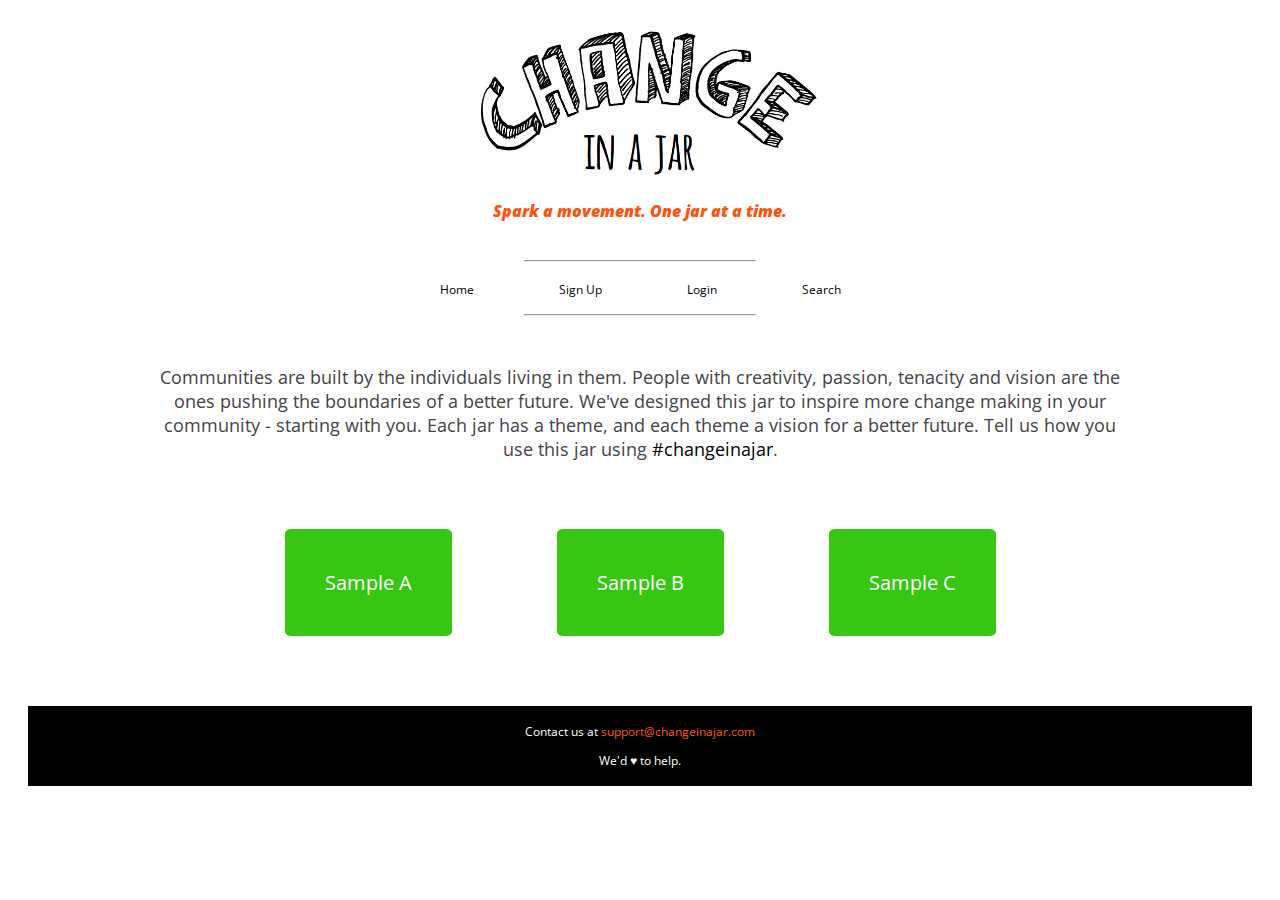
==== index.html @ 21897016 "Update to repo" ====
<!DOCTYPE html>
<html>
<head>
<title>Change in a Jar</title>
</head>
<link rel="stylesheet" type="text/css" href="main.css">
<link href='http://fonts.googleapis.com/css?family=Open+Sans' rel='stylesheet' type='text/css'>
<body>
	<div id="header">
		<img id= "logo" src="images/changeinajarlogo.png">
		<p id="slogan">Spark a movement. One jar at a time.</p>
	</div>
	<hr>
	<ul id="navbar">
		<li>Home</li>
		<li>Sign Up</li>
		<li>Login</li>
		<li>Search</li>
	</ul>
	<hr>
	<div id="statement">
		<p>Communities are built by the individuals living in them. People with creativity, passion, tenacity and vision are the ones pushing the boundaries of a better future. We've designed this jar to inspire more change making in your community - starting with you. Each jar has a theme, and each theme a vision for a better future. Tell us how you use this jar using <span class="hashtag">#changeinajar</span>.</p>
	</div>
	<ul id="footer">
		<li>Sample A</li>
		<li>Sample B</li>
		<li>Sample C</li>
	</ul>
	<div id="contact">
		<p>Contact us at <span class="email">support@changeinajar.com</span></p>
		<p>We'd &hearts; to help.</p>
	</div>

</body>

</html>
---- main.css ----
body {
	background: white;
	color: black;
	font-size: 22px;
	font-family: open sans;
	font-style: ;
	font-weight: ;
	text-decoration: ;
	text-transform: ;
}
#header {
	text-align: center;
}
#logo {
	height: 150px;
	width: 340px;	
	padding-top: 20px;
	padding-left:18px;
}
#slogan {
	font-size: 16px;
	font-style: italic;
	color: #FF530D;
	font-weight: 800;
	padding-bottom: 22px;
	
}

#navbar {
	text-align: center;
    padding: 0;
    margin: 0;
    font-size: 20px;
}

#navbar li {
	display: inline-block;
	padding: 5px 20px;
	margin: 0px 20px;
	border: 0px solid gray;
	border-radius: 5%;
	font-size: 12px;
	color: #000;
}

#top_section {
	text-align: center;
}

hr { 
    display: block;
    margin-left: auto;
    margin-right: auto;
	width: 230px;
}

#statement {
	color: #434345;
	font-size: 18px;
	font-weight: ;
	text-decoration: ;
	text-transform: ;
	text-align: center;
	padding: 20px 150px 0px 150px;
	margin: 0px;
}

.hashtag {
	color: #000;
}

#footer {
	list-style-type: none;
	text-align: center;
    padding: 0;
    margin: 0;
    font-size: 20px;
}

#footer li {
	display: inline-block;
	background: #35C711;
    color: #fff;
	padding: 40px;
	margin: 50px 50px 50px 50px;
	border-radius: 4%;
}

#contact {
	position: relative;
	margin: 20px;
	padding: 5px;
	font-size: 12px;
	text-align: center;
	font-style: bold;
	background: #000;
	color: #fff;
	opacity: 1;
}
.email {
	color:#FF530D;
}
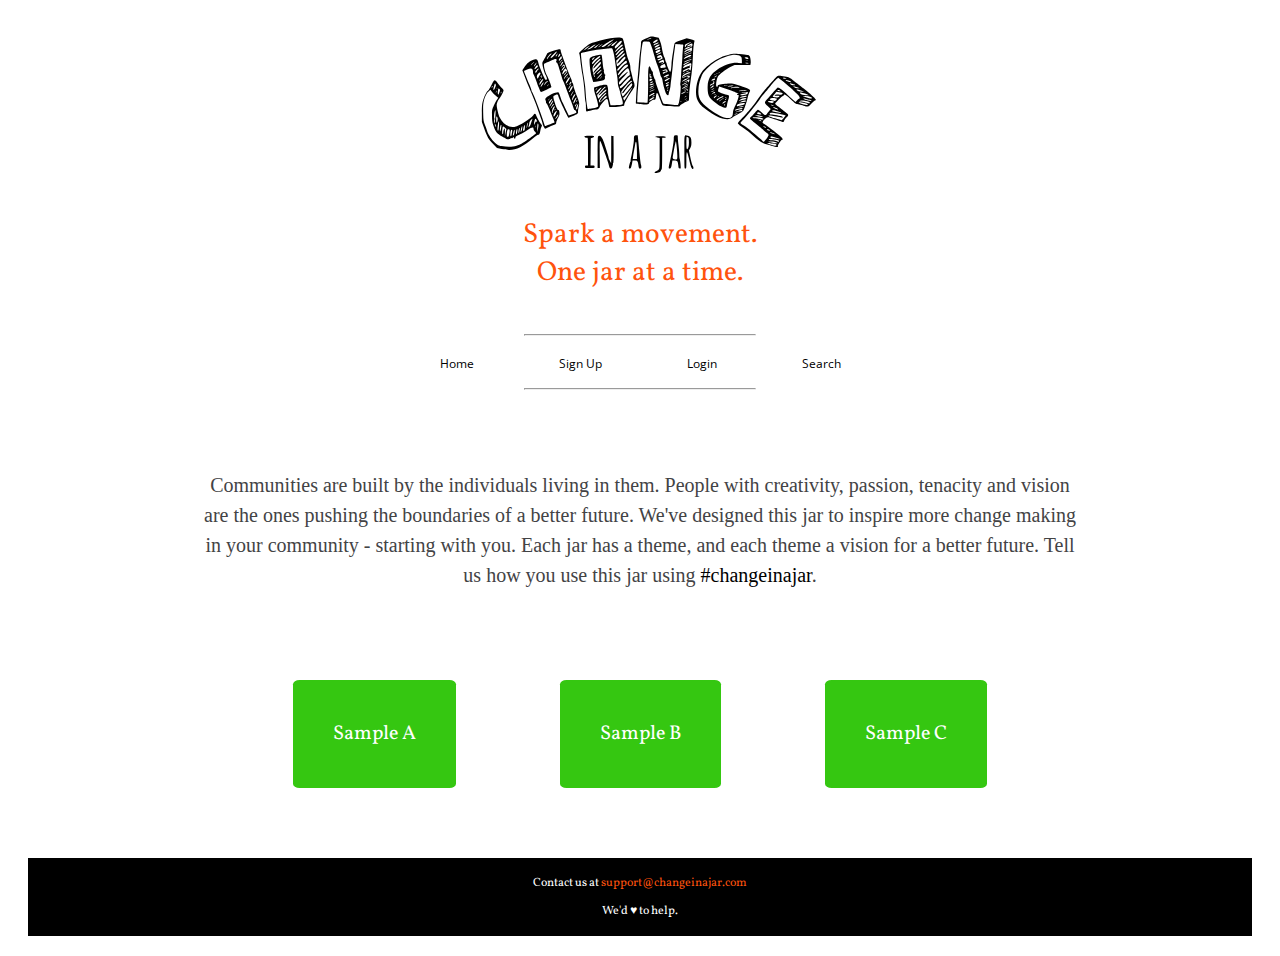
==== commit 7e0bad56: "Update" ====
--- a/index.html
+++ b/index.html
@@ -7,8 +7,8 @@
 <link href='http://fonts.googleapis.com/css?family=Open+Sans' rel='stylesheet' type='text/css'>
 <body>
 	<div id="header">
-		<img id= "logo" src="images/changeinajarlogo.png">
-		<p id="slogan">Spark a movement. One jar at a time.</p>
+		<img id= "logo" src="images/logo_vector5.svg">
+		<p id="slogan">Spark a movement.<br>One jar at a time.</p>
 	</div>
 	<hr>
 	<ul id="navbar">
--- a/main.css
+++ b/main.css
@@ -1,8 +1,11 @@
+@import url(http://fonts.googleapis.com/css?family=Josefin+Slab);
+@import url(http://fonts.googleapis.com/css?family=Vollkorn);
+
 body {
 	background: white;
 	color: black;
 	font-size: 22px;
-	font-family: open sans;
+	font-family: Vollkorn;
 	font-style: ;
 	font-weight: ;
 	text-decoration: ;
@@ -13,20 +16,23 @@
 }
 #logo {
 	height: 150px;
+	background: #fff;
 	width: 340px;	
 	padding-top: 20px;
 	padding-left:18px;
+	padding-bottom: none;
 }
 #slogan {
-	font-size: 16px;
-	font-style: italic;
+	font-family: Vollkorn;
+	font-size: 1.25em;
 	color: #FF530D;
-	font-weight: 800;
-	padding-bottom: 22px;
+	font-weight: 1em;
+	padding-bottom: 15px;
 	
 }
 
 #navbar {
+	font-family: open sans;
 	text-align: center;
     padding: 0;
     margin: 0;
@@ -56,14 +62,13 @@
 
 #statement {
 	color: #434345;
-	font-size: 18px;
-	font-weight: ;
-	text-decoration: ;
-	text-transform: ;
+	font-family: roboto slab;
+	font-size: 20px;
+	line-height: 1.5em;
 	text-align: center;
 	padding: 20px 150px 0px 150px;
-	margin: 0px;
-}
+	margin: 2em;
+}	
 
 .hashtag {
 	color: #000;
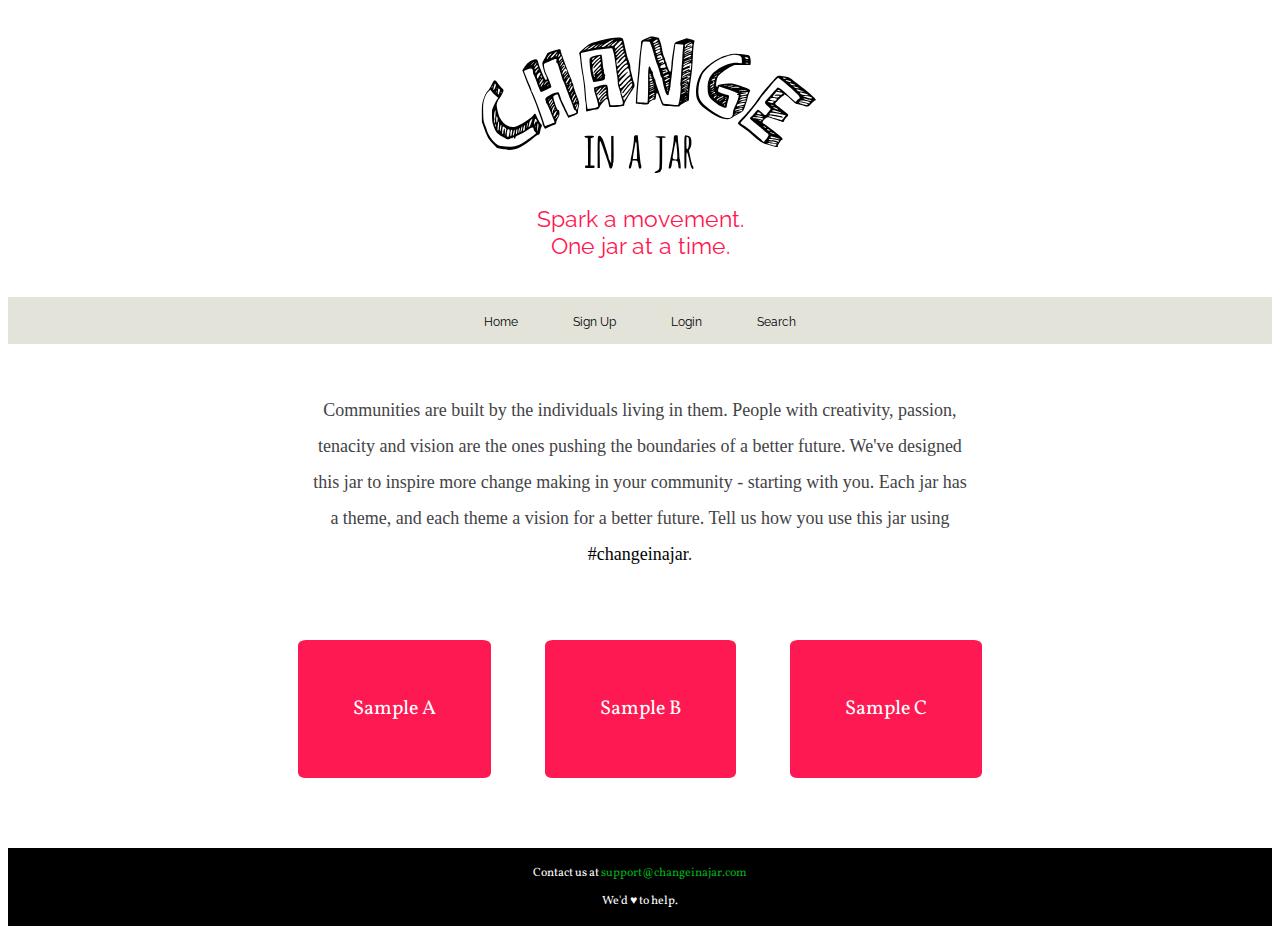
==== commit cbcaaee7: "Update" ====
--- a/index.html
+++ b/index.html
@@ -10,14 +10,12 @@
 		<img id= "logo" src="images/logo_vector5.svg">
 		<p id="slogan">Spark a movement.<br>One jar at a time.</p>
 	</div>
-	<hr>
 	<ul id="navbar">
 		<li>Home</li>
 		<li>Sign Up</li>
 		<li>Login</li>
 		<li>Search</li>
 	</ul>
-	<hr>
 	<div id="statement">
 		<p>Communities are built by the individuals living in them. People with creativity, passion, tenacity and vision are the ones pushing the boundaries of a better future. We've designed this jar to inspire more change making in your community - starting with you. Each jar has a theme, and each theme a vision for a better future. Tell us how you use this jar using <span class="hashtag">#changeinajar</span>.</p>
 	</div>
--- a/main.css
+++ b/main.css
@@ -1,5 +1,5 @@
-@import url(http://fonts.googleapis.com/css?family=Josefin+Slab);
 @import url(http://fonts.googleapis.com/css?family=Vollkorn);
+@import url(http://fonts.googleapis.com/css?family=Raleway);
 
 body {
 	background: white;
@@ -16,32 +16,36 @@
 }
 #logo {
 	height: 150px;
-	background: #fff;
+	background: ;
 	width: 340px;	
 	padding-top: 20px;
 	padding-left:18px;
-	padding-bottom: none;
+	padding-bottom: 0px;
+	margin-bottom:0px;
 }
 #slogan {
-	font-family: Vollkorn;
-	font-size: 1.25em;
-	color: #FF530D;
-	font-weight: 1em;
+	margin-top:0.75em;
+	padding-top: 0px;
+	font-family: Raleway;
+	font-size: 1.05em;
+	color: #FF1952;
+	font-weight: 2em;
 	padding-bottom: 15px;
 	
 }
 
 #navbar {
-	font-family: open sans;
+	font-family: Raleway;
 	text-align: center;
-    padding: 0;
+    padding: 10px;
     margin: 0;
     font-size: 20px;
+    background: #E3E3DA;
 }
 
 #navbar li {
 	display: inline-block;
-	padding: 5px 20px;
+	padding: 5px 5px;
 	margin: 0px 20px;
 	border: 0px solid gray;
 	border-radius: 5%;
@@ -61,13 +65,14 @@
 }
 
 #statement {
+	background:#fff;
 	color: #434345;
 	font-family: roboto slab;
-	font-size: 20px;
-	line-height: 1.5em;
+	font-size: 18px;
+	line-height: 2em;
 	text-align: center;
-	padding: 20px 150px 0px 150px;
-	margin: 2em;
+	padding: 30px 300px 0px 300px;
+	margin: 0em;
 }	
 
 .hashtag {
@@ -78,22 +83,22 @@
 	list-style-type: none;
 	text-align: center;
     padding: 0;
-    margin: 0;
+    margin: 0px;
     font-size: 20px;
 }
 
 #footer li {
 	display: inline-block;
-	background: #35C711;
+	background: #FF1952;
     color: #fff;
-	padding: 40px;
-	margin: 50px 50px 50px 50px;
+	padding: 55px;
+	margin: 50px 25px 70px 25px;
 	border-radius: 4%;
 }
 
 #contact {
 	position: relative;
-	margin: 20px;
+	margin: 0px;
 	padding: 5px;
 	font-size: 12px;
 	text-align: center;
@@ -103,7 +108,7 @@
 	opacity: 1;
 }
 .email {
-	color:#FF530D;
+	color:#00B21A;
 }
 
 
